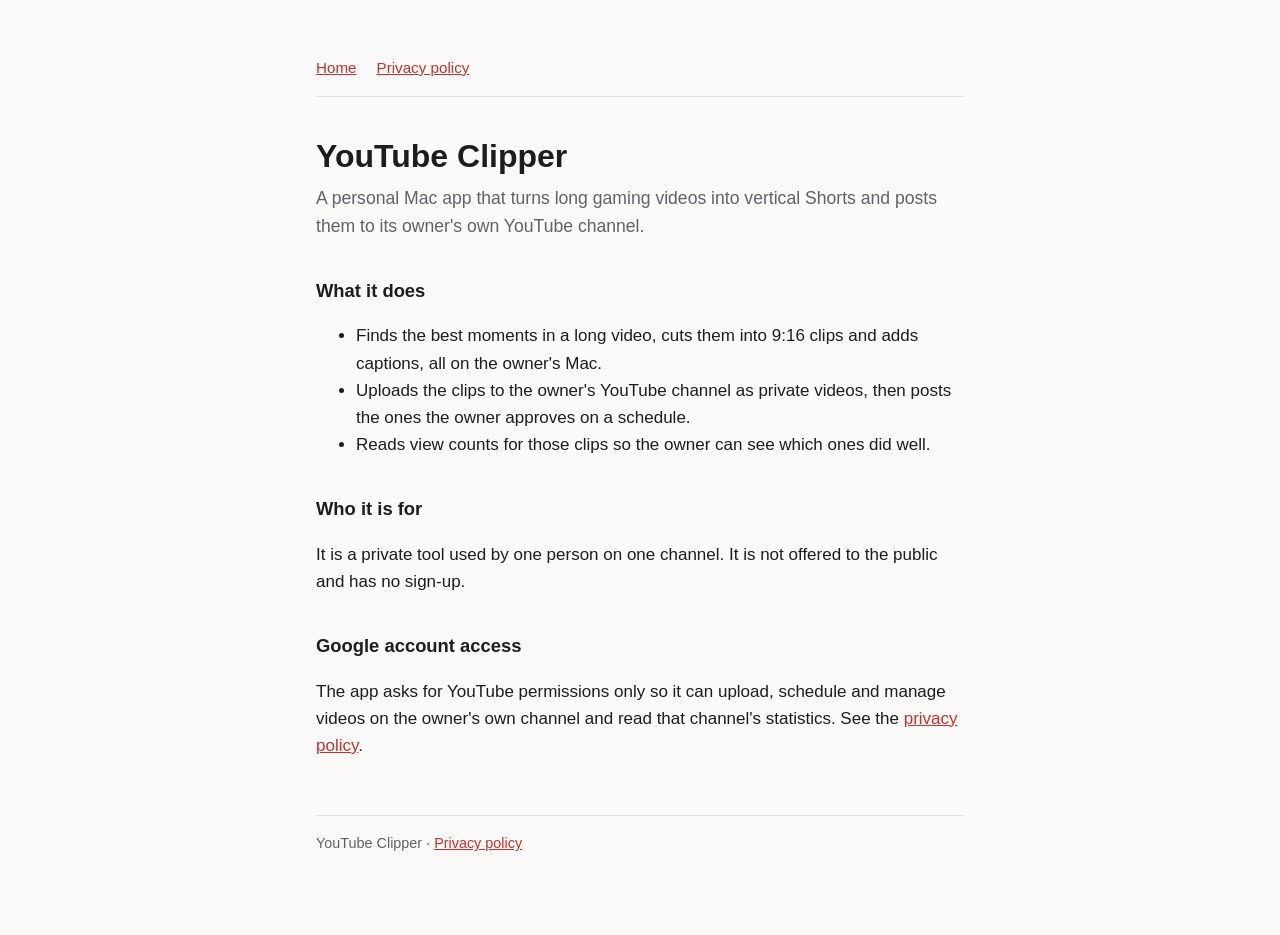
==== index.html @ fb082a69 "App home page and privacy policy for the Google sign-in screen" ====
<!doctype html>
<html lang="en"><head><meta charset="utf-8"><meta name="viewport" content="width=device-width,initial-scale=1">
<title>YouTube Clipper</title><link rel="stylesheet" href="style.css"></head>
<body><main>
<nav><a href="./">Home</a><a href="privacy.html">Privacy policy</a></nav>
<h1>YouTube Clipper</h1>
<p class="lede">A personal Mac app that turns long gaming videos into vertical Shorts and posts them to its owner's own YouTube channel.</p>
<h2>What it does</h2>
<ul>
<li>Finds the best moments in a long video, cuts them into 9:16 clips and adds captions, all on the owner's Mac.</li>
<li>Uploads the clips to the owner's YouTube channel as private videos, then posts the ones the owner approves on a schedule.</li>
<li>Reads view counts for those clips so the owner can see which ones did well.</li>
</ul>
<h2>Who it is for</h2>
<p>It is a private tool used by one person on one channel. It is not offered to the public and has no sign-up.</p>
<h2>Google account access</h2>
<p>The app asks for YouTube permissions only so it can upload, schedule and manage videos on the owner's own channel and read that channel's statistics. See the <a href="privacy.html">privacy policy</a>.</p>
<footer>YouTube Clipper · <a href="privacy.html">Privacy policy</a></footer>
</main></body></html>
---- style.css ----
:root{--bg:#fbfaf8;--fg:#1d1d1f;--muted:#5f6368;--line:#e3e1dc;--accent:#c4302b}
@media (prefers-color-scheme:dark){:root{--bg:#161617;--fg:#ececec;--muted:#a1a1a6;--line:#2e2e30;--accent:#ff5a4f}}
*{box-sizing:border-box}
body{margin:0;background:var(--bg);color:var(--fg);font:17px/1.6 -apple-system,BlinkMacSystemFont,"Segoe UI",Roboto,sans-serif}
main{max-width:680px;margin:0 auto;padding:56px 16px 80px}
h1{font-size:2rem;line-height:1.2;margin:0 0 8px}
h2{font-size:1.15rem;margin:36px 0 8px}
p,li{color:var(--fg)}
.lede{color:var(--muted);font-size:1.1rem;margin:0 0 32px}
a{color:var(--accent)}
nav{display:flex;gap:20px;font-size:.95rem;border-bottom:1px solid var(--line);padding-bottom:16px;margin-bottom:40px}
footer{margin-top:56px;padding-top:16px;border-top:1px solid var(--line);color:var(--muted);font-size:.9rem}
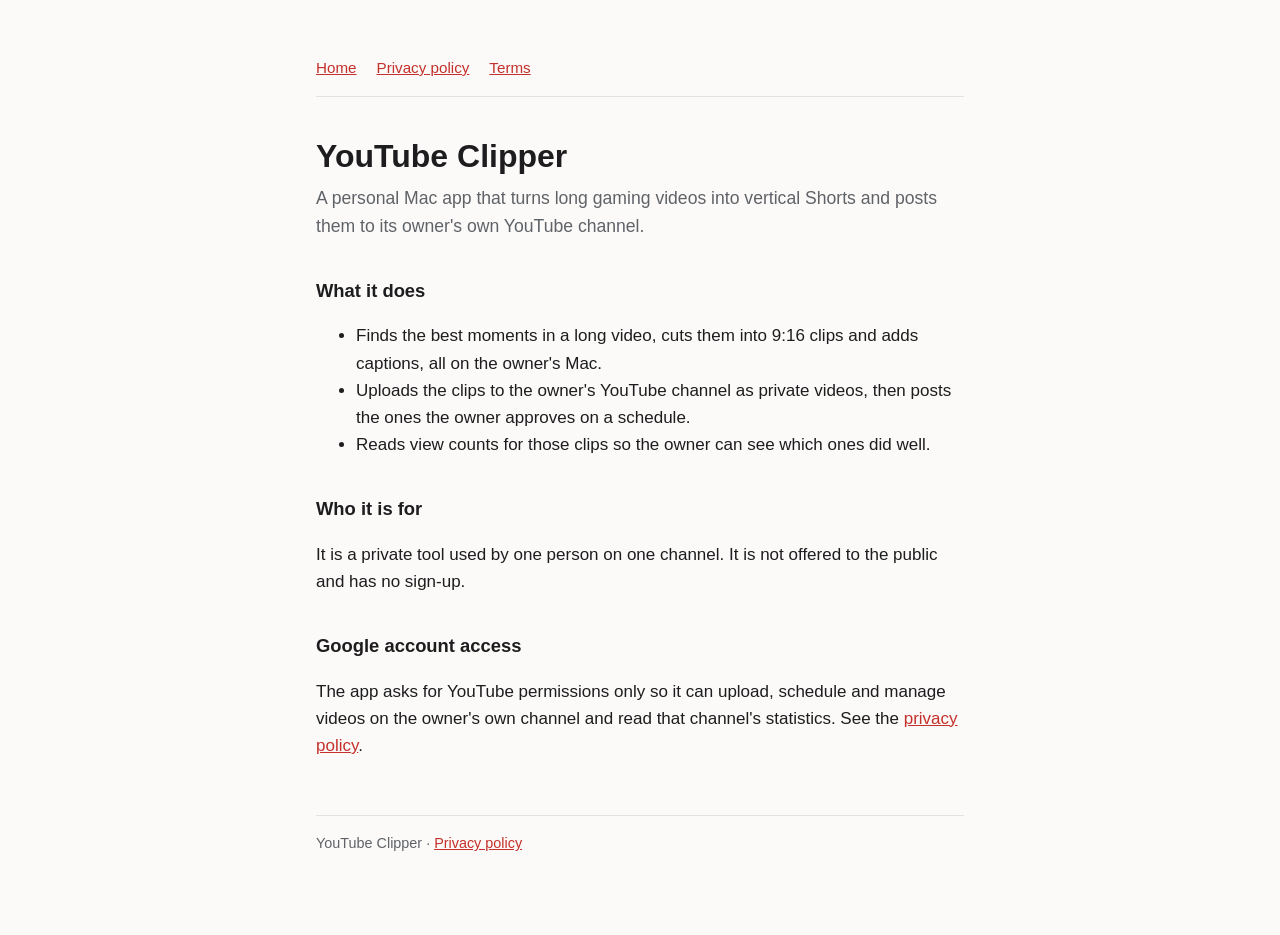
==== commit ece3db69: "Add terms of service page" ====
--- a/index.html
+++ b/index.html
@@ -2,7 +2,7 @@
 <html lang="en"><head><meta charset="utf-8"><meta name="viewport" content="width=device-width,initial-scale=1">
 <title>YouTube Clipper</title><link rel="stylesheet" href="style.css"></head>
 <body><main>
-<nav><a href="./">Home</a><a href="privacy.html">Privacy policy</a></nav>
+<nav><a href="./">Home</a><a href="privacy.html">Privacy policy</a><a href="terms.html">Terms</a></nav>
 <h1>YouTube Clipper</h1>
 <p class="lede">A personal Mac app that turns long gaming videos into vertical Shorts and posts them to its owner's own YouTube channel.</p>
 <h2>What it does</h2>
